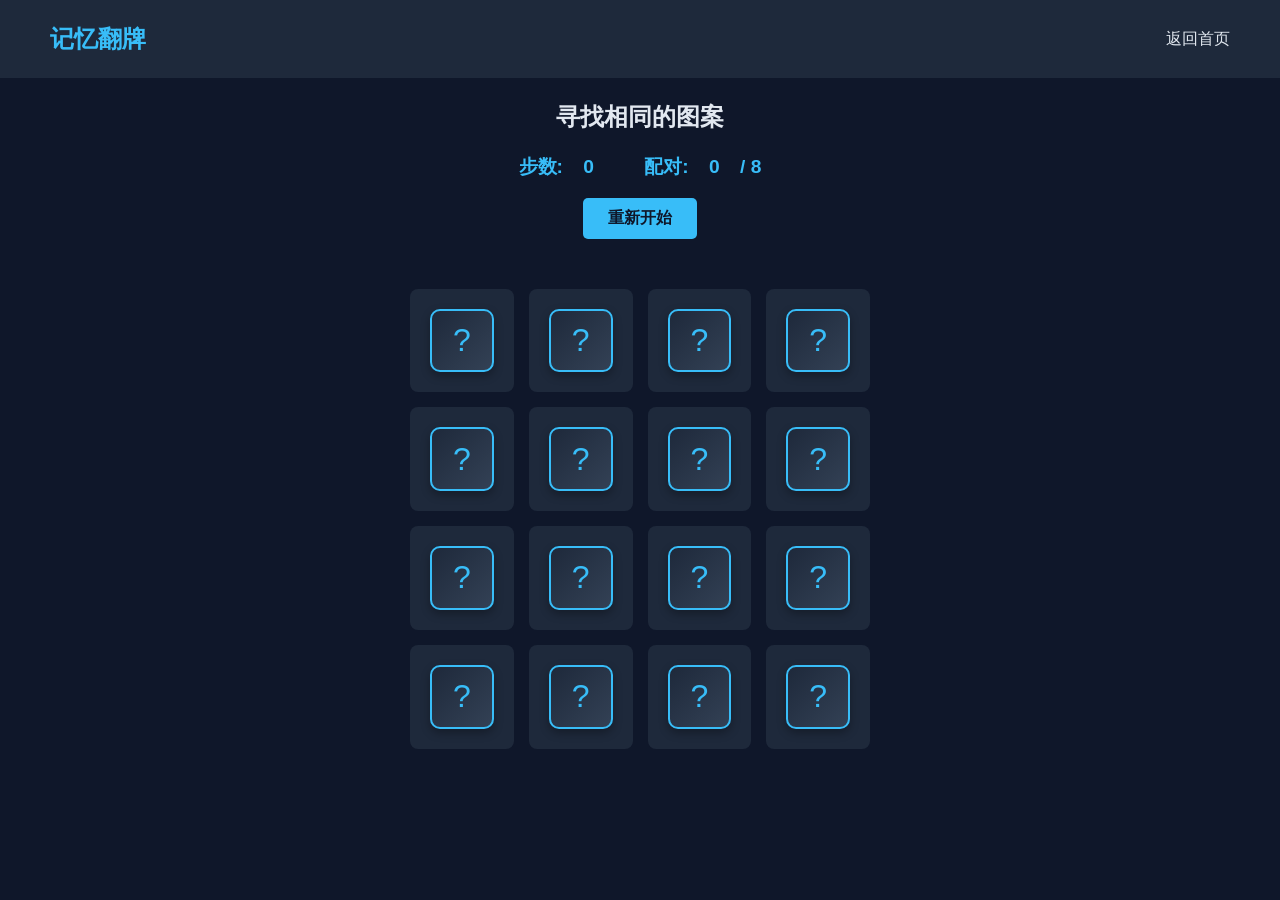
==== game.html @ e7c9e4b0 "Update game.html" ====
<!DOCTYPE html>
<html lang="zh-CN">
<head>
    <meta charset="UTF-8">
    <meta name="viewport" content="width=device-width, initial-scale=1.0">
    <title>记忆翻牌小游戏</title>
    <link rel="stylesheet" href="style.css">
    
    <style>
        /* 页面基础布局，复用首页的深色背景 */
        body {
            background-color: #0f172a;
            color: #e2e8f0;
            font-family: 'Segoe UI', Tahoma, Geneva, Verdana, sans-serif;
            margin: 0;
            padding: 0;
        }

        /* 顶部信息栏 */
        .game-header {
            text-align: center;
            padding: 20px;
        }
        .stats {
            font-size: 1.2rem;
            margin: 15px 0;
            color: #38bdf8;
            font-weight: bold;
        }
        .stats span {
            margin: 0 15px;
        }
        
        /* 控制按钮 */
        .btn {
            padding: 10px 25px;
            background-color: #38bdf8;
            color: #0f172a;
            border: none;
            border-radius: 5px;
            font-size: 1rem;
            font-weight: bold;
            cursor: pointer;
            transition: 0.3s;
        }
        .btn:hover {
            background-color: #0ea5e9;
            transform: scale(1.05);
        }

        /* 游戏主体网格 */
        #game-board {
            display: grid;
            grid-template-columns: repeat(4, 1fr); /* 4列 */
            gap: 15px;
            max-width: 500px;
            margin: 30px auto;
            padding: 0 20px;
        }

        /* 卡片容器（负责3D效果） */
        .card {
            aspect-ratio: 1 / 1; /* 保持正方形 */
            perspective: 1000px; /* 3D透视深度 */
            cursor: pointer;
        }

        /* 卡片内部（用来翻转） */
        .card-inner {
            position: relative;
            width: 100%;
            height: 100%;
            text-align: center;
            transition: transform 0.6s;
            transform-style: preserve-3d; /* 保留3D空间 */
        }

        /* 被翻开时的状态 */
        .card.flipped .card-inner {
            transform: rotateY(180deg);
        }

        /* 卡片的正反面公共样式 */
        .card-front, .card-back {
            position: absolute;
            width: 100%;
            height: 100%;
            backface-visibility: hidden; /* 隐藏背面 */
            border-radius: 10px;
            display: flex;
            justify-content: center;
            align-items: center;
            font-size: 3rem; /* 表情符号大小 */
            box-shadow: 0 4px 10px rgba(0,0,0,0.3);
        }

        /* 卡片背面（默认朝上，带问号） */
        .card-back {
            background: linear-gradient(135deg, #1e293b 0%, #334155 100%);
            border: 2px solid #38bdf8;
            color: #38bdf8;
            font-size: 2rem;
        }

        /* 卡片正面（印着图案，默认翻转到背面） */
        .card-front {
            background-color: #0f172a;
            border: 2px solid #94a3b8;
            transform: rotateY(180deg); /* 初始就翻转180度藏起来 */
        }

        /* 匹配成功后的高亮效果 */
        .card.matched .card-front {
            border-color: #10b981; /* 变成绿色边框 */
            box-shadow: 0 0 15px #10b981;
        }

        /* 手机端适配 */
        @media (max-width: 500px) {
            #game-board {
                grid-template-columns: repeat(3, 1fr); /* 手机端变3列 */
                gap: 10px;
            }
            .card-front, .card-back {
                font-size: 2rem;
            }
        }
    </style>
</head>
<body>
    <!-- 导航栏 -->
    <nav>
        <div class="logo">记忆翻牌</div>
        <ul class="nav-links">
            <li><a href="index.html">返回首页</a></li>
        </ul>
    </nav>

    <div class="game-header">
        <h2>寻找相同的图案</h2>
        <div class="stats">
            <span>步数: <span id="moves">0</span></span>
            <span>配对: <span id="matches">0</span> / 8</span>
        </div>
        <button class="btn" id="restart-btn">重新开始</button>
    </div>

    <!-- 游戏区域 -->
    <div id="game-board"></div>

    <script>
        // 8对图案（可以根据你的喜好换成咒术回战的图，这里先用 Emoji）
        const icons = ['🐶', '🐱', '🐭', '🐹', '🐰', '🦊', '🐻', '🐼', '🐨', '🐯', '🦁', '🐮'];
        // 取前8个，然后复制一份，变成16张牌，最后打乱顺序
        const gameCards = [...icons.slice(0, 8), ...icons.slice(0, 8)].sort(() => Math.random() - 0.5);

        const gameBoard = document.getElementById('game-board');
        const movesText = document.getElementById('moves');
        const matchesText = document.getElementById('matches');
        const restartBtn = document.getElementById('restart-btn');

        let firstCard = null;
        let secondCard = null;
        let lockBoard = false; // 防止狂点导致bug
        let moves = 0;
        let matches = 0;

        // 初始化游戏
        function initGame() {
            gameBoard.innerHTML = '';
            moves = 0;
            matches = 0;
            firstCard = null;
            secondCard = null;
            lockBoard = false;
            movesText.innerText = moves;
            matchesText.innerText = matches;

            // 重新打乱数组
            const shuffledCards = [...icons.slice(0, 8), ...icons.slice(0, 8)].sort(() => Math.random() - 0.5);

            // 动态生成卡片
            shuffledCards.forEach(icon => {
                const card = document.createElement('div');
                card.classList.add('card');
                card.dataset.icon = icon; // 把图案存在 dataset 里
                
                card.innerHTML = `
                    <div class="card-inner">
                        <div class="card-back">?</div>
                        <div class="card-front">${icon}</div>
                    </div>
                `;
                
                card.addEventListener('click', flipCard);
                gameBoard.appendChild(card);
            });
        }

        // 翻牌逻辑
        function flipCard() {
            if (lockBoard) return; // 如果正在处理，不让点
            if (this === firstCard) return; // 如果点的是同一张牌，无视
            if (this.classList.contains('matched')) return; // 如果已经配对成功，无视

            this.classList.add('flipped');

            if (!firstCard) {
                // 第一次翻牌
                firstCard = this;
                return;
            }

            // 第二次翻牌
            secondCard = this;
            moves++;
            movesText.innerText = moves;
            
            checkForMatch();
        }

        // 检查两张牌是否一样
        function checkForMatch() {
            let isMatch = firstCard.dataset.icon === secondCard.dataset.icon;

            if (isMatch) {
                disableCards();
            } else {
                unflipCards();
            }
        }

        // 配对成功
        function disableCards() {
            firstCard.classList.add('matched');
            secondCard.classList.add('matched');
            // 移除点击事件，不能再翻
            firstCard.removeEventListener('click', flipCard);
            secondCard.removeEventListener('click', flipCard);

            matches++;
            matchesText.innerText = matches;

            resetBoard();

            // 如果8对全找到了，弹窗提示
            if (matches === 8) {
                setTimeout(() => {
                    alert(`太棒了！你用了 ${moves} 步完成了游戏！`);
                }, 500);
            }
        }

        // 配对失败，翻回去
        function unflipCards() {
            lockBoard = true; // 锁定面板
            setTimeout(() => {
                firstCard.classList.remove('flipped');
                secondCard.classList.remove('flipped');
                resetBoard();
            }, 1000); // 1秒后翻回去
        }

        // 重置当前翻牌状态
        function resetBoard() {
            firstCard = null;
            secondCard = null;
            lockBoard = false;
        }

        // 点击重新开始按钮
        restartBtn.addEventListener('click', initGame);

        // 页面加载时启动游戏
        initGame();
    </script>
</body>
</html>
---- style.css ----
/* 基础设置 */
* {
    margin: 0;
    padding: 0;
    box-sizing: border-box;
    font-family: 'Segoe UI', Tahoma, Geneva, Verdana, sans-serif;
}

body {
    background-color: #0f172a; /* 暗色背景 */
    color: #e2e8f0;
    line-height: 1.6;
}

/* 导航栏 */
nav {
    display: flex;
    justify-content: space-between;
    align-items: center;
    padding: 20px 50px;
    background-color: #1e293b;
    position: sticky;
    top: 0;
    z-index: 100;
}

.logo {
    font-size: 1.5rem;
    font-weight: bold;
    color: #38bdf8;
}

.nav-links {
    list-style: none;
    display: flex;
    gap: 20px;
}

.nav-links a {
    color: #e2e8f0;
    text-decoration: none;
    transition: color 0.3s;
}

.nav-links a:hover {
    color: #38bdf8;
}

/* 首页横幅 */
.hero {
    height: 80vh;
    display: flex;
    flex-direction: column;
    justify-content: center;
    align-items: center;
    text-align: center;
    padding: 0 20px;
    background: linear-gradient(135deg, #0f172a 0%, #1e293b 100%);
}

.hero h1 {
    font-size: 3rem;
    margin-bottom: 20px;
}

.highlight {
    color: #38bdf8;
}

.hero p {
    font-size: 1.2rem;
    margin-bottom: 30px;
    color: #94a3b8;
}

.btn {
    padding: 12px 30px;
    background-color: #38bdf8;
    color: #0f172a;
    text-decoration: none;
    border-radius: 5px;
    font-weight: bold;
    transition: background 0.3s;
}

.btn:hover {
    background-color: #0ea5e9;
}

/* 内容容器 */
.container {
    padding: 80px 50px;
    max-width: 1000px;
    margin: 0 auto;
}

.container h2 {
    font-size: 2rem;
    margin-bottom: 30px;
    border-bottom: 2px solid #38bdf8;
    display: inline-block;
    padding-bottom: 5px;
}

/* 作品网格 */
.grid {
    display: grid;
    grid-template-columns: repeat(auto-fit, minmax(250px, 1fr));
    gap: 20px;
}

.card {
    background-color: #1e293b;
    padding: 20px;
    border-radius: 8px;
    transition: transform 0.3s;
}

.card:hover {
    transform: translateY(-5px);
    box-shadow: 0 10px 20px rgba(0,0,0,0.5);
}

.card h3 {
    color: #38bdf8;
    margin-bottom: 10px;
}

/* 页脚 */
footer {
    text-align: center;
    padding: 30px;
    background-color: #1e293b;
    color: #94a3b8;
}

/* 手机端适配 */
@media (max-width: 768px) {
    .nav-links {
        display: none; /* 手机端暂时隐藏导航链接，简化显示 */
    }
    .hero h1 {
        font-size: 2rem;
    }
    .container {
        padding: 50px 20px;
    }
}
.grid a {
    text-decoration: none;
    color: inherit;
    display: block; /* 让链接占满整个卡片区域 */
}
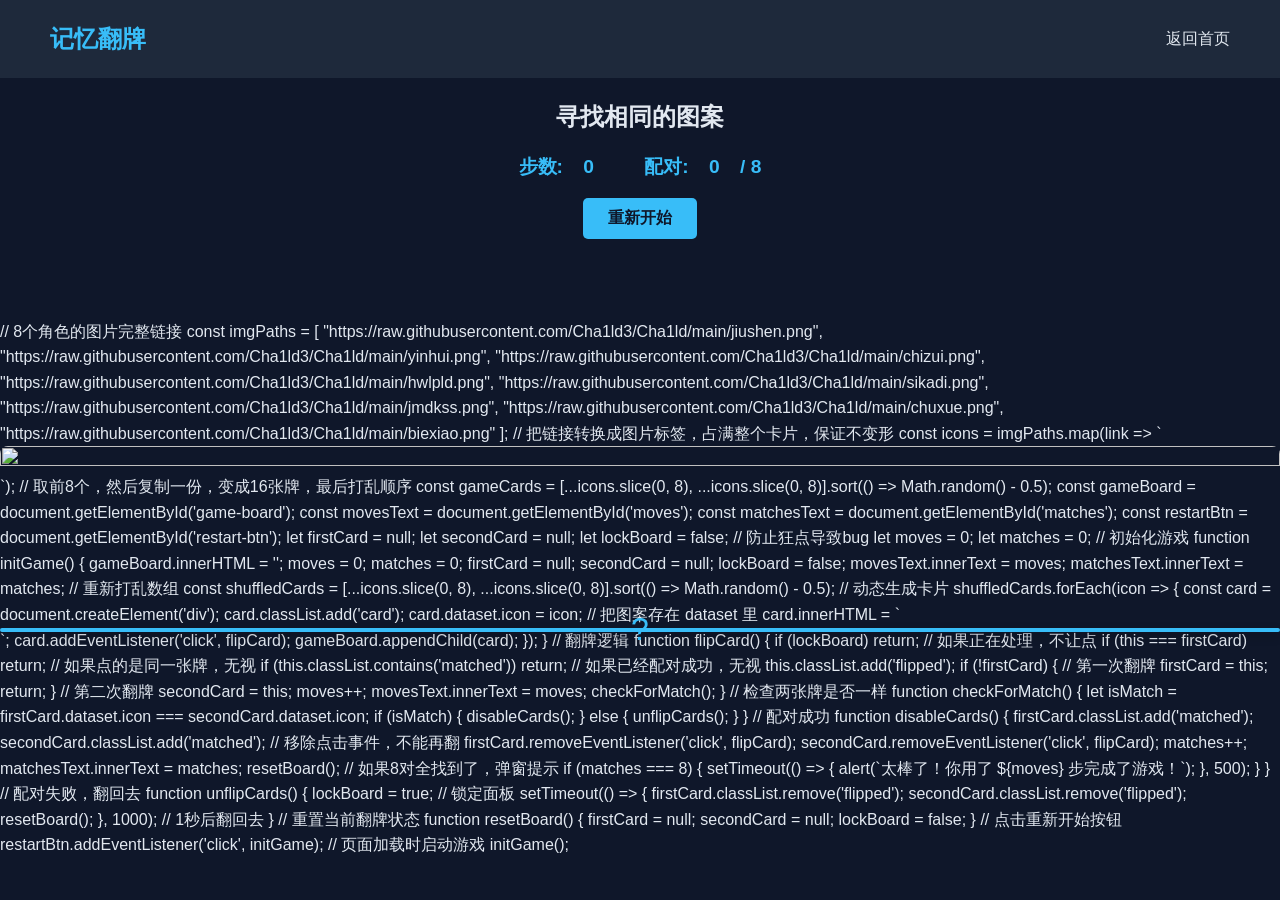
==== commit 2a8706ee: "Update game.html" ====
--- a/game.html
+++ b/game.html
@@ -148,9 +148,20 @@
     <!-- 游戏区域 -->
     <div id="game-board"></div>
 
-    <script>
-        // 8对图案（可以根据你的喜好换成咒术回战的图，这里先用 Emoji）
-        const icons = ['🐶', '🐱', '🐭', '🐹', '🐰', '🦊', '🐻', '🐼', '🐨', '🐯', '🦁', '🐮'];
+           // 8个角色的图片完整链接
+        const imgPaths = [
+            "https://raw.githubusercontent.com/Cha1ld3/Cha1ld/main/jiushen.png",
+            "https://raw.githubusercontent.com/Cha1ld3/Cha1ld/main/yinhui.png",
+            "https://raw.githubusercontent.com/Cha1ld3/Cha1ld/main/chizui.png",
+            "https://raw.githubusercontent.com/Cha1ld3/Cha1ld/main/hwlpld.png",
+            "https://raw.githubusercontent.com/Cha1ld3/Cha1ld/main/sikadi.png",
+            "https://raw.githubusercontent.com/Cha1ld3/Cha1ld/main/jmdkss.png",
+            "https://raw.githubusercontent.com/Cha1ld3/Cha1ld/main/chuxue.png",
+            "https://raw.githubusercontent.com/Cha1ld3/Cha1ld/main/biexiao.png"
+        ];
+
+        // 把链接转换成图片标签，占满整个卡片，保证不变形
+        const icons = imgPaths.map(link => `<img src="${link}" style="width: 100%; height: 100%; object-fit: cover; border-radius: 8px;">`);
         // 取前8个，然后复制一份，变成16张牌，最后打乱顺序
         const gameCards = [...icons.slice(0, 8), ...icons.slice(0, 8)].sort(() => Math.random() - 0.5);
 
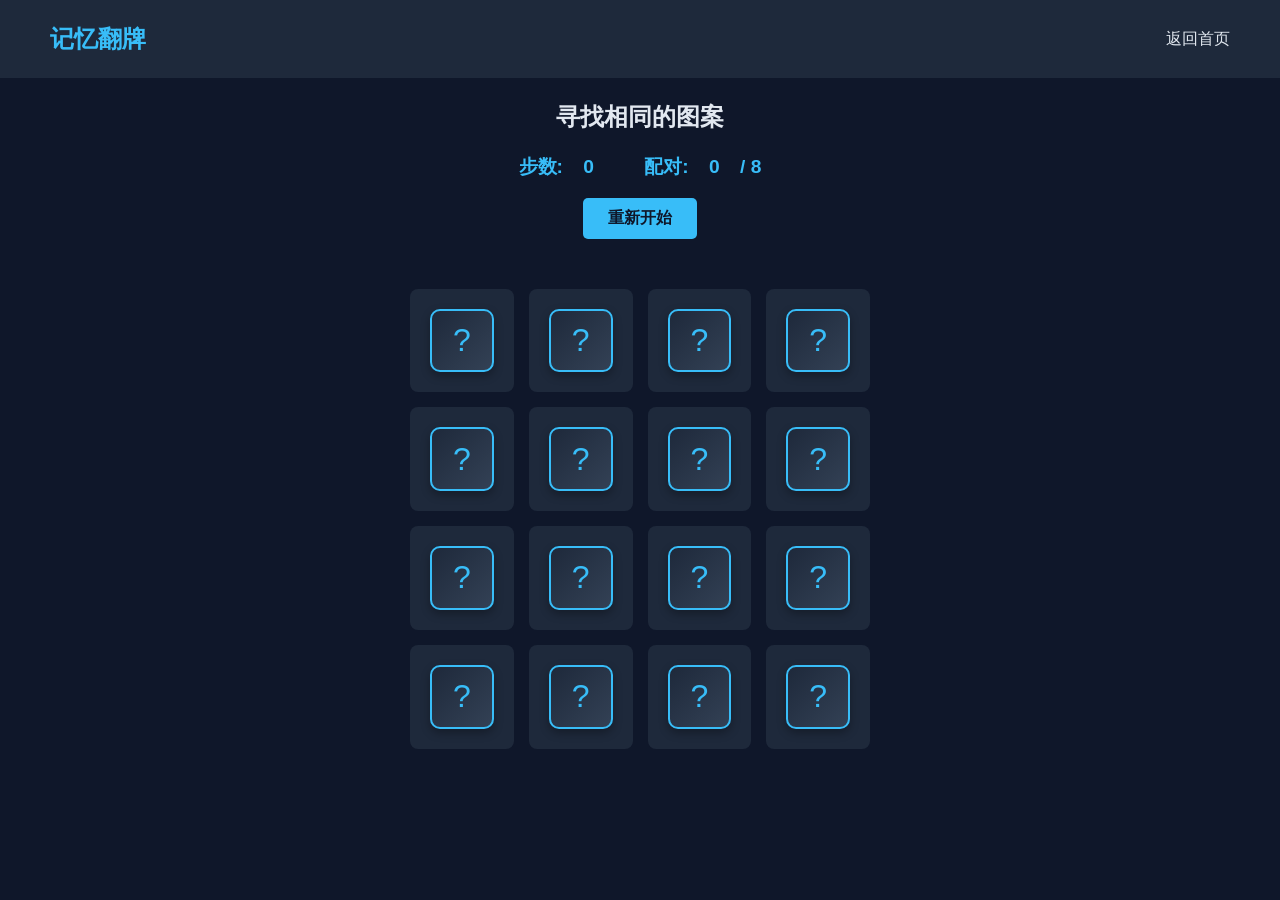
==== commit 44664708: "Update game.html" ====
--- a/game.html
+++ b/game.html
@@ -147,6 +147,7 @@
 
     <!-- 游戏区域 -->
     <div id="game-board"></div>
+    <script>
 
            // 8个角色的图片完整链接
         const imgPaths = [
